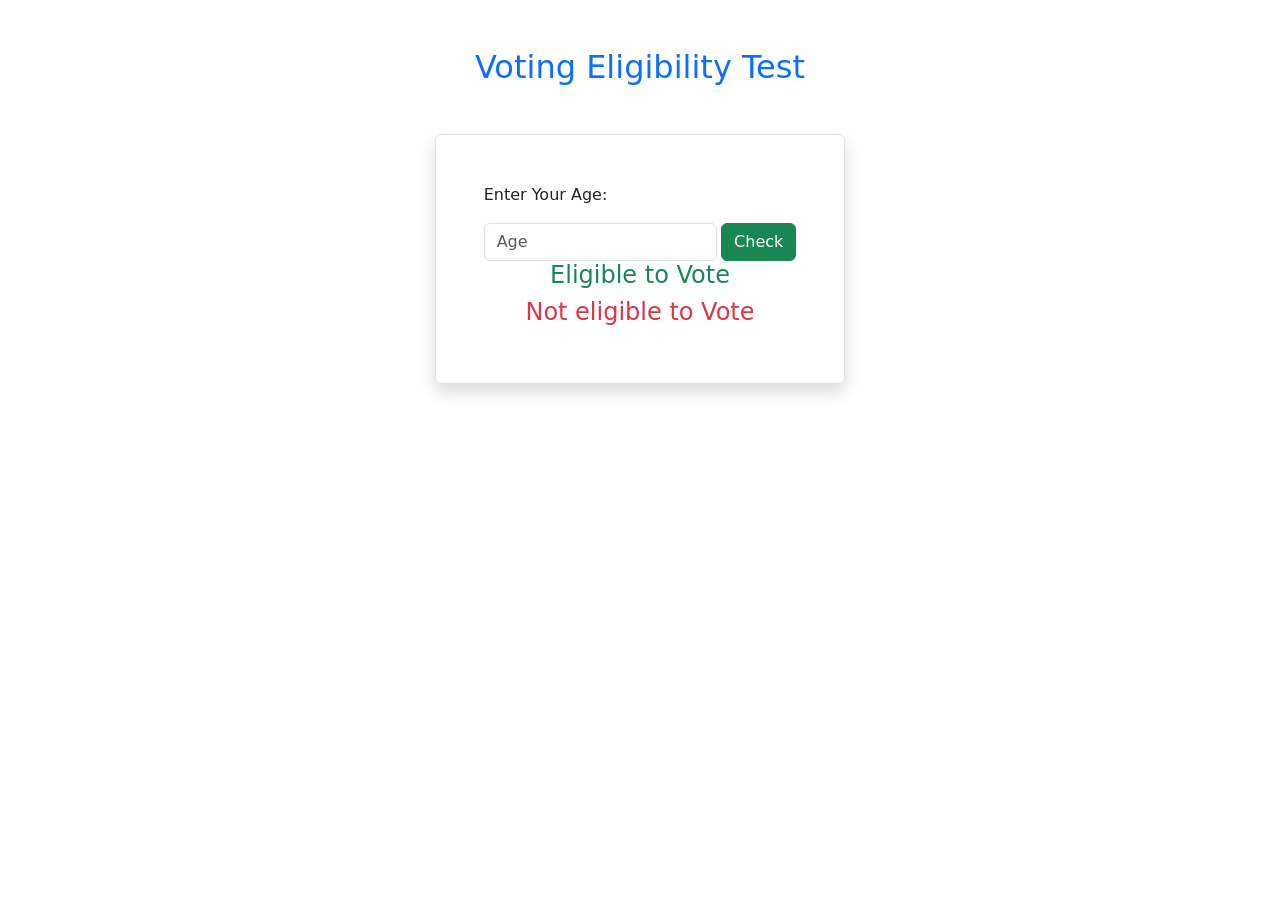
==== Javascript Frontend/prog3-voting.html @ 10a8e61b "new" ====
<!DOCTYPE html>
<html lang="en">
<head>
    <meta charset="UTF-8">
    <meta name="viewport" content="width=device-width, initial-scale=1.0">
    <title>Voting  Eligibility</title>
    <!-- bootstrap -->
     <link href="https://cdn.jsdelivr.net/npm/bootstrap@5.3.8/dist/css/bootstrap.min.css" rel="stylesheet" integrity="sha384-sRIl4kxILFvY47J16cr9ZwB07vP4J8+LH7qKQnuqkuIAvNWLzeN8tE5YBujZqJLB" crossorigin="anonymous">
     <script src="https://cdn.jsdelivr.net/npm/bootstrap@5.3.8/dist/js/bootstrap.bundle.min.js" integrity="sha384-FKyoEForCGlyvwx9Hj09JcYn3nv7wiPVlz7YYwJrWVcXK/BmnVDxM+D2scQbITxI" crossorigin="anonymous"></script>
</head>
<body>
    <div class="row">
        <div class="col-md-4"></div>
        <div class="col-md-4">
            <h2 class="mt-5 text-primary text-center">Voting Eligibility Test</h2>
            <form class="border rounded mt-5 p-5 shadow">
                <label >Enter Your Age:</label>
                <div class="d-flex mt-3 ">
                   <input id="age" type="text" placeholder="Age" class="form-control">
                   <button type="button" onclick="check()" class="btn btn-success ms-1">Check</button>
                </div>
            <h4 id="elig" class="text-success text-center">Eligible to Vote</h4>
            <h4 id="not" class="text-danger text-center">Not eligible to Vote</h4>
            </form>
           
        </div>
      
        <div class="col-md-4"></div>
    </div>

    
    
    
</body>
<script>
    function check(){
    /*     console.log(age.value); */
    if(age.value>=18){
       /*  alert('Eligible to vote') */
       
    }
    else{
     /*   alert('Not eligible to vote'); */
        
    }
        
    }
</script>
</html>
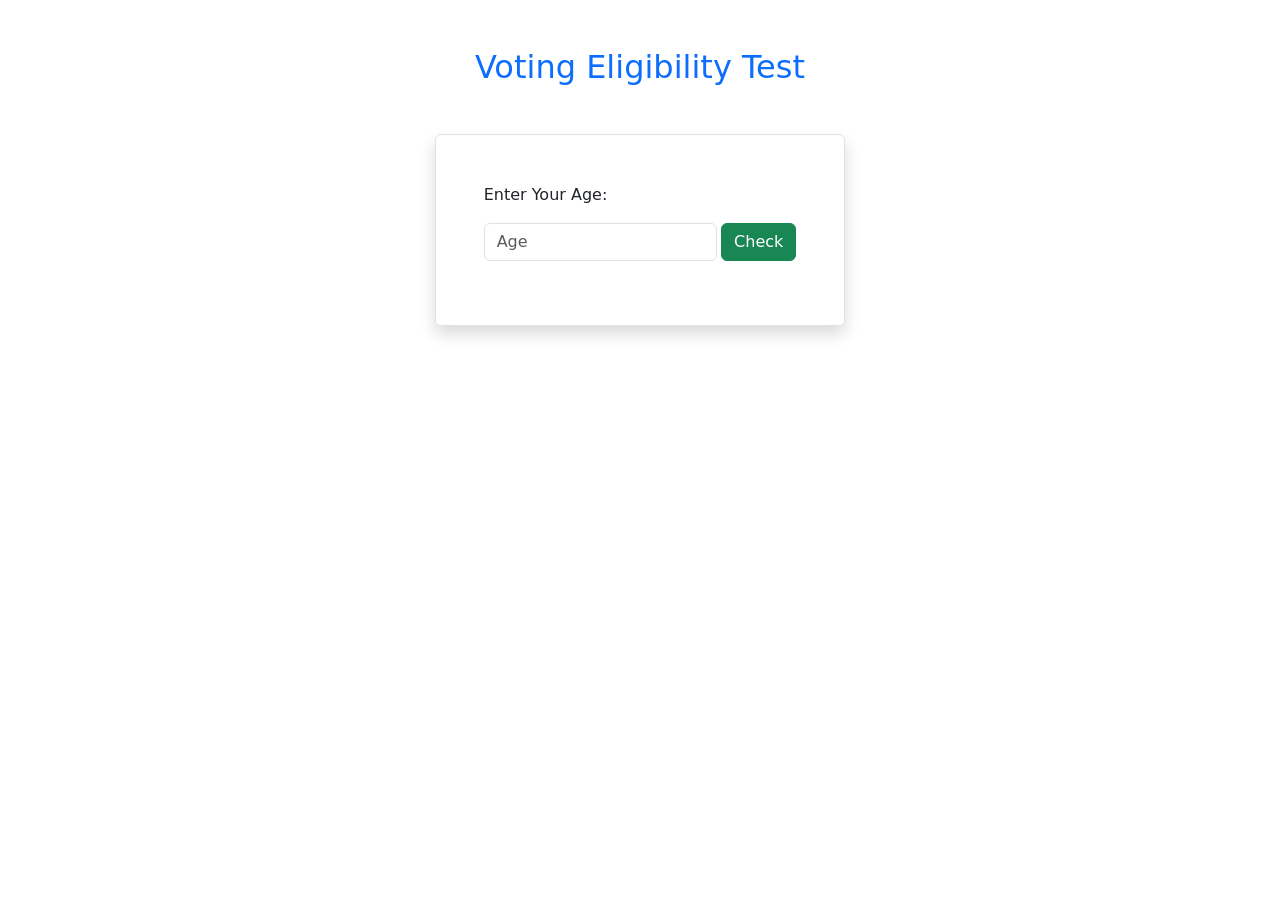
==== commit 12992604: "new" ====
--- a/Javascript Frontend/prog3-voting.html
+++ b/Javascript Frontend/prog3-voting.html
@@ -19,8 +19,7 @@
                    <input id="age" type="text" placeholder="Age" class="form-control">
                    <button type="button" onclick="check()" class="btn btn-success ms-1">Check</button>
                 </div>
-            <h4 id="elig" class="text-success text-center">Eligible to Vote</h4>
-            <h4 id="not" class="text-danger text-center">Not eligible to Vote</h4>
+            <p id="value" class="mt-2"></p>
             </form>
            
         </div>
@@ -35,12 +34,26 @@
 <script>
     function check(){
     /*     console.log(age.value); */
+    if(age.value){
     if(age.value>=18){
        /*  alert('Eligible to vote') */
+     value.innerHTML = 'Eligible to vote'
+     value.style.color='green'
        
+    }else if(age.value<18){
+     value.innerHTML = 'Not Eligible to vote'
+     value.style.color='red'
+
     }
     else{
+        value.innerHTML = 'Please enter a valid input' 
+        value.style.color='orange'
+    }
+}
+    else{
      /*   alert('Not eligible to vote'); */
+     value.innerHTML = 'Please fill the form completely'
+     value.style.color='blue'
         
     }
         
